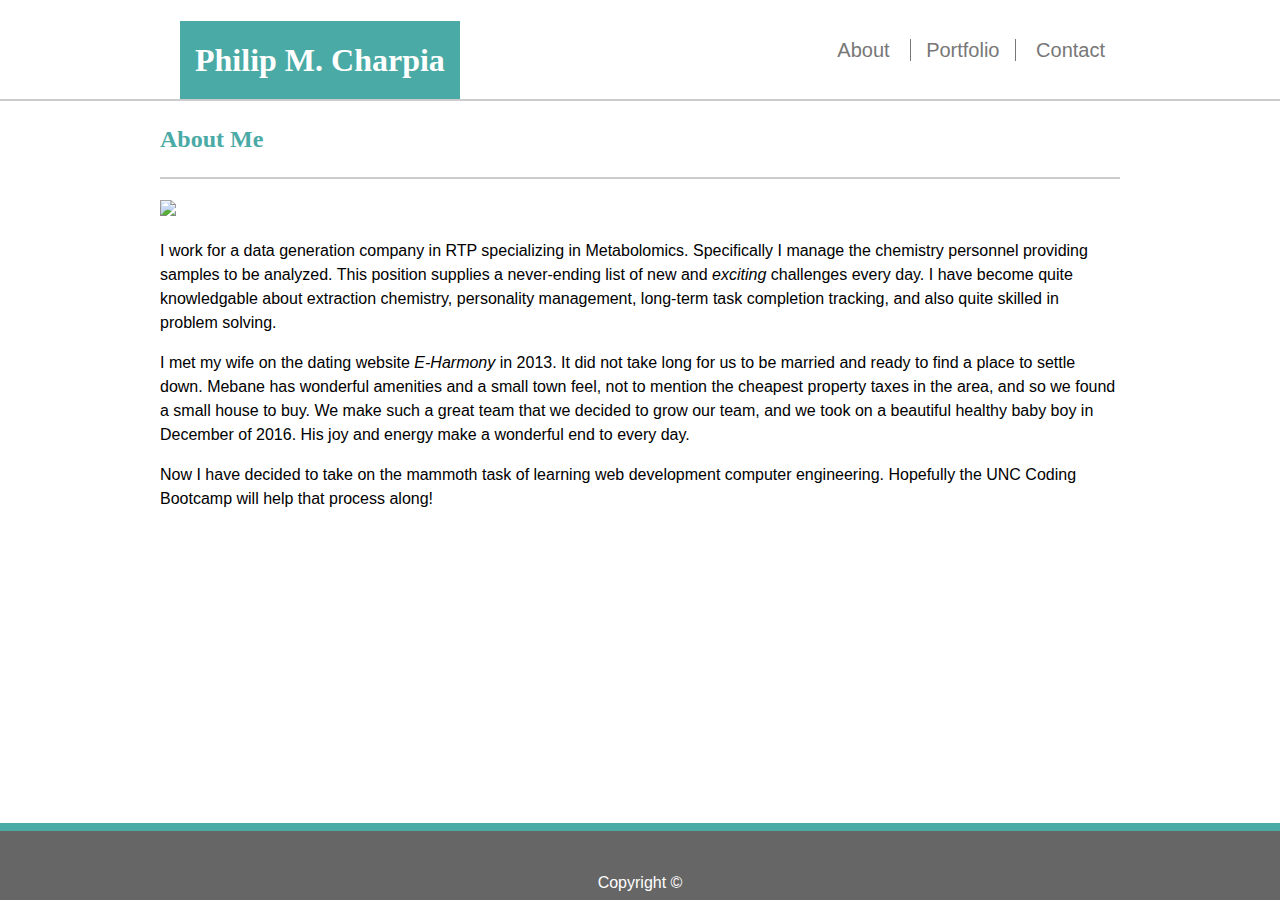
==== about.html @ 4187ca0d "Added constructors homework" ====
<!DOCTYPE html>
<html lang="en-us">
    
    <head>

        <meta charset="UTF-8">
        <title>Philip M. Charpia</title>
        <link rel="stylesheet" type="text/css" href="assets/css/style.css">

    </head>

    <body>
        <div class="all-content">
            <header class="main-header">
                <div class="head-container">
                    <h1 id="name">Philip M. Charpia</h1>
                    <div class="nav">
                        <ul>
                            <li><a href="about.html">About</a></li>
                            <li><a href="index.html" id="mid-line">Portfolio</a></li>
                            <li><a href="contact.html">Contact</a></li>
                        </ul>
                    </div>
                </div>
            </header>

            <section class="content">
                <div class="container">
                    <h2>About Me</h2>
                    <img id="headshot" src="assets/images/headshot.jpg">
                    <p>
                    I work for a data generation company in RTP specializing 
                    in Metabolomics. Specifically I manage the chemistry 
                    personnel providing samples to be analyzed. This position 
                    supplies a never-ending list of new and <em>exciting</em> 
                    challenges every day. I have become quite knowledgable about 
                    extraction chemistry, personality management, long-term task 
                    completion tracking, and also quite skilled in problem solving.
                    </p>
                    <p>
                    I met my wife on the dating website <em>E-Harmony</em> in 2013.
                     It did not take long for us to be married and ready to find 
                    a place to settle down. Mebane has wonderful amenities and a small 
                    town feel, not to mention the cheapest property taxes in the area, 
                    and so we found a small house to buy. We make such a great team 
                    that we decided to grow our team, and we took on a beautiful 
                    healthy baby boy in December of 2016. His joy and energy make a 
                    wonderful end to every day.
                    </p>
                    <p>
                    Now I have decided to take on the mammoth task of learning 
                    web development computer engineering. Hopefully the UNC 
                    Coding Bootcamp will help that process along!
                    </p>
                </div>
            </section>
        </div>
        <footer>
            <p>Copyright &copy;</p>
        </footer>

    </body>
</html>
---- assets/css/style.css ----
* {
    box-sizing: border-box;
    line-height: 1.5;
    font-family: 'Arial', 'Helvetica Neue', Helvetica, sans-serif;
}

html, body {
    height: 100%;
    margin: 0px;
}

.all-content {
    min-height:100%;
}

.container {
    max-width: 960px;
    margin: auto;
}

.container3 {
    max-width: 768px;
    background-color: #ffffff;
    padding: 20px;
    margin: 20px;
}

.head-container {
    max-width: 960px;
    margin: auto;
    background-color: #ffffff;
    display: flex;
    justify-content: space-between;
}

.content {
    clear: both;
    padding-bottom: 200px;
    width: 100%;
    height: 100%;
    border-top: 2px solid #cccccc;
    background: url(../images/background.png) no-repeat center center fixed;
    background-size: cover;
    overflow: hidden;
}

.about {
    /* display: flex; */
    flex-wrap: wrap;
}

.no-flex {
    display: block;
}

.flt-lf {
    float: left;
    padding-right: 15px;
}

footer {
    clear: both;
    background-color: #666666;
    text-align: center;
    padding-top: 40px;
    padding-bottom: 5px;
    color: #ffffff;
    border-top: 8px solid #4aaaa5;
    position: sticky;
    position: -webkit-sticky;
    bottom: 0;
    width: 100%;
    margin-top: -71px;
}

footer p {
    margin: 0px;
}

h1 {
    font-family: 'Georgia', Times, Times New Roman, serif;
    color: white;
    background-color: #4aaaa5;
    padding: 15px;
    text-align: center;
    margin-bottom: 0px;
}

h2 {
    font-family: 'Georgia', Times, Times New Roman, serif;
    color: #4aaaa5;
    border-bottom: 2px solid #cccccc;
    padding-bottom: 20px;
}

form {
    margin: 15px 0px;
}

form label {
    margin: 6px 0px;
}

form input {
    margin: 6px 0px;
}

form textarea {
    margin: 6px 0px;
}

form .text{
    width: 100%;
}

.nav {
    text-align: center;
    font-size: 20px;
}

.nav ul {
    padding: 15px 0px;
    margin-bottom: 0px;
}

.nav li {
    display: inline;
}

.nav a {
    text-decoration: none;
    color: #777777;
    padding: 0px 15px;
    margin-top: 15px;
}

ul.linkPictures {
    padding: 0px;
}

li.img-overlay {
    margin: 15px 25px 15px 0px;
}

.linkPictures {
    position: relative;
    width: 100%;
}

.img-overlay {
    position: relative;
    text-align: center;
    max-width: 30%;
    display: inline-block;
    margin: 25px 15px;
    font-size: 24;
}

.overlayText {
    position: relative;
    float: left;
    margin: auto;
    top: 50%;
    transform: translate(0%, -130%);
    background-color: #4aaaa5;
    padding: 10px;
    color: white;
    width: 218px;
}

.portfolioLink {
    margin: 0px;
    max-width: 218px;
    max-height: 145px;
}

.button {
    background-color: #4aaaa5;
    color: white;
    padding: 8px 20px;
    border: none;
    font-weight: bold;
}

#mid-line {
    border-right: 1px solid #777777;
    border-left: 1px solid #777777;
}

#name {
    margin-left: 20px;
}


@media screen and (max-width: 740px) {
    h1, .nav {
        display: block;
        width: 100%;
    }

    header {
        position: static;
    }

    #name {
        margin: 0px;
    }

    .head-container {
        flex-wrap: wrap;
        max-width: 680px;
    }

    .img-overlay {
        display: block;
        width: 218px;
        margin: auto;
    }

    .flt-lf {
        display: block;
        float: none;
    }

    #headshot {
        height: 364px;
        width: 420px;  
        margin: auto;
    }
}
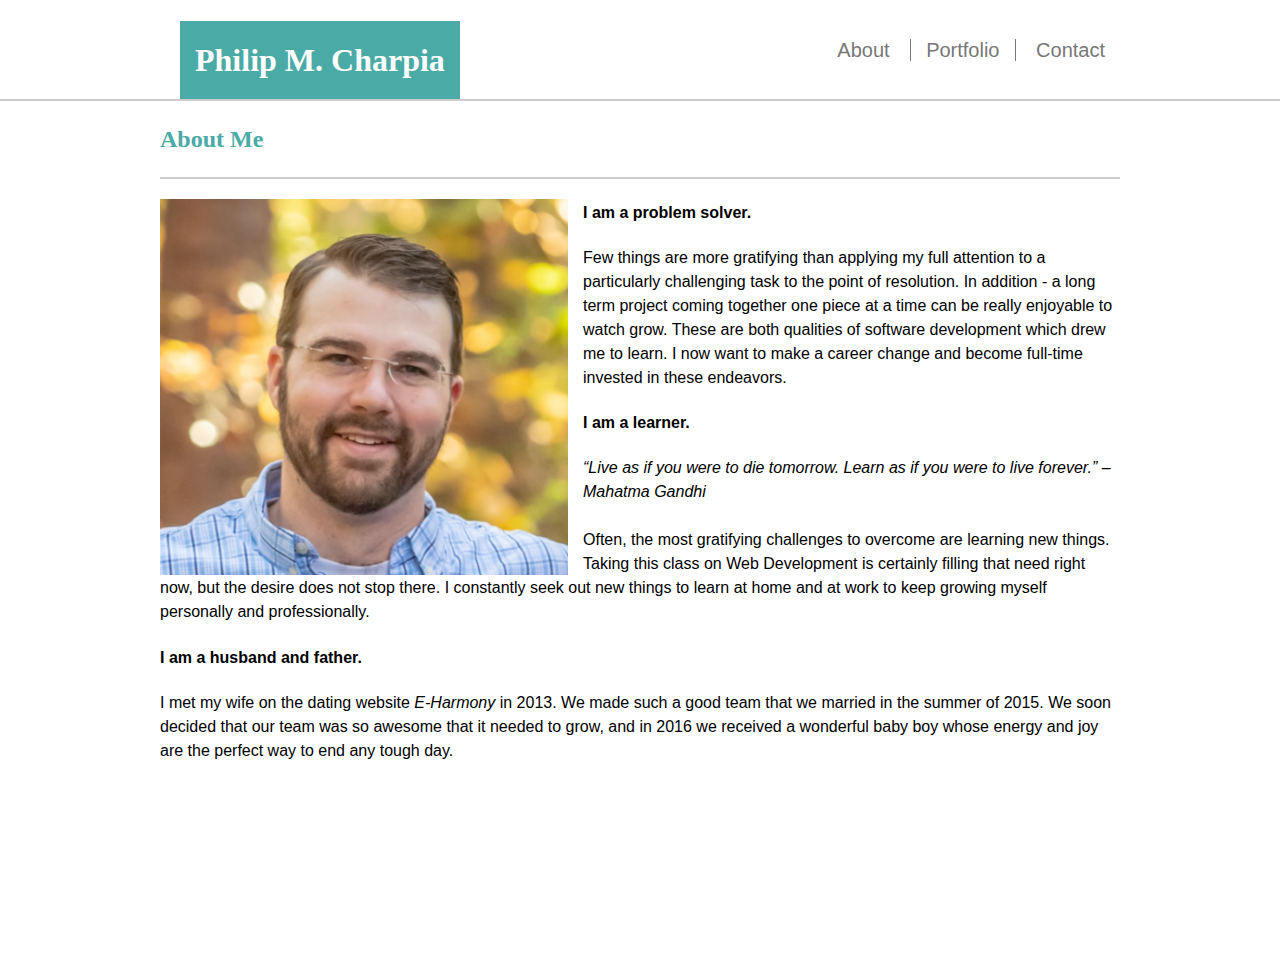
==== commit 7643a7e0: "removed footer, confirmed form, formatted about page" ====
--- a/about.html
+++ b/about.html
@@ -27,37 +27,47 @@
             <section class="content">
                 <div class="container">
                     <h2>About Me</h2>
-                    <img id="headshot" src="assets/images/headshot.jpg">
+                    <img id="headshot" class="flt-lf" src="assets/images/headshot.png">
+                    <h4>
+                        I am a problem solver.
+                    </h4>
                     <p>
-                    I work for a data generation company in RTP specializing 
-                    in Metabolomics. Specifically I manage the chemistry 
-                    personnel providing samples to be analyzed. This position 
-                    supplies a never-ending list of new and <em>exciting</em> 
-                    challenges every day. I have become quite knowledgable about 
-                    extraction chemistry, personality management, long-term task 
-                    completion tracking, and also quite skilled in problem solving.
+                        Few things are more gratifying than applying 
+                        my full attention to a particularly challenging task to the point 
+                        of resolution. In addition - a long term project coming together 
+                        one piece at a time can be really enjoyable to watch grow. These 
+                        are both qualities of software development which drew me to learn. 
+                        I now want to make a career change and become full-time invested in 
+                        these endeavors.
                     </p>
+                    <h4>
+                        I am a learner.
+                    </h4>
                     <p>
-                    I met my wife on the dating website <em>E-Harmony</em> in 2013.
-                     It did not take long for us to be married and ready to find 
-                    a place to settle down. Mebane has wonderful amenities and a small 
-                    town feel, not to mention the cheapest property taxes in the area, 
-                    and so we found a small house to buy. We make such a great team 
-                    that we decided to grow our team, and we took on a beautiful 
-                    healthy baby boy in December of 2016. His joy and energy make a 
-                    wonderful end to every day.
+                        <em>“Live as if you were to die tomorrow. Learn as if you were to live forever.” – Mahatma Gandhi</em>
+                        <br><br>
+                        Often, the most gratifying challenges to overcome are learning 
+                        new things. Taking this class on Web Development is certainly 
+                        filling that need right now, but the desire does not stop there. 
+                        I constantly seek out new things to learn at home and at work to 
+                        keep growing myself personally and professionally.
                     </p>
+                    <h4>
+                        I am a husband and father.
+                    </h4>
                     <p>
-                    Now I have decided to take on the mammoth task of learning 
-                    web development computer engineering. Hopefully the UNC 
-                    Coding Bootcamp will help that process along!
+                        I met my wife on the dating website <em>E-Harmony</em> in 2013. 
+                        We made such a good team that we married in the summer of 2015. 
+                        We soon decided that our team was so awesome that it needed to grow, 
+                        and in 2016 we received a wonderful baby boy whose energy and joy 
+                        are the perfect way to end any tough day.
                     </p>
                 </div>
             </section>
         </div>
-        <footer>
+        <!-- <footer>
             <p>Copyright &copy;</p>
-        </footer>
+        </footer> -->
 
     </body>
 </html>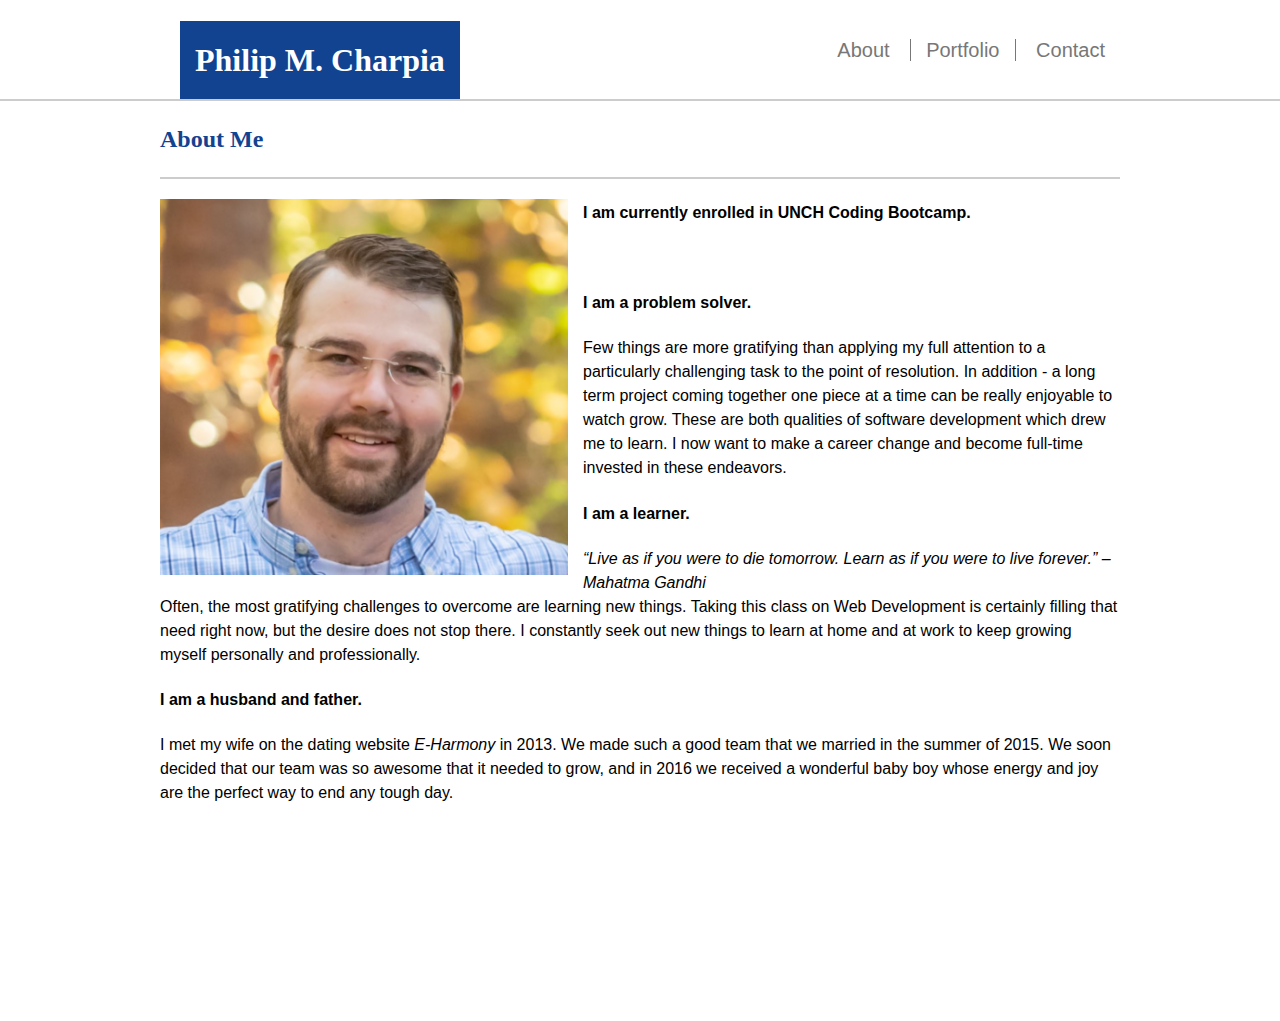
==== commit e453adb9: "portfolio links open in new tab" ====
--- a/about.html
+++ b/about.html
@@ -29,6 +29,10 @@
                     <h2>About Me</h2>
                     <img id="headshot" class="flt-lf" src="assets/images/headshot.png">
                     <h4>
+                        I am currently enrolled in UNCH Coding Bootcamp.
+                    </h4>
+                    <br>
+                    <h4>
                         I am a problem solver.
                     </h4>
                     <p>
@@ -45,7 +49,7 @@
                     </h4>
                     <p>
                         <em>“Live as if you were to die tomorrow. Learn as if you were to live forever.” – Mahatma Gandhi</em>
-                        <br><br>
+                        <br>
                         Often, the most gratifying challenges to overcome are learning 
                         new things. Taking this class on Web Development is certainly 
                         filling that need right now, but the desire does not stop there. 
--- a/assets/css/style.css
+++ b/assets/css/style.css
@@ -65,7 +65,7 @@
     padding-top: 40px;
     padding-bottom: 5px;
     color: #ffffff;
-    border-top: 8px solid #4aaaa5;
+    border-top: 8px solid #124391;
     position: sticky;
     position: -webkit-sticky;
     bottom: 0;
@@ -80,7 +80,7 @@
 h1 {
     font-family: 'Georgia', Times, Times New Roman, serif;
     color: white;
-    background-color: #4aaaa5;
+    background-color: #124391;
     padding: 15px;
     text-align: center;
     margin-bottom: 0px;
@@ -88,7 +88,7 @@
 
 h2 {
     font-family: 'Georgia', Times, Times New Roman, serif;
-    color: #4aaaa5;
+    color: #124391;
     border-bottom: 2px solid #cccccc;
     padding-bottom: 20px;
 }
@@ -162,7 +162,7 @@
     margin: auto;
     top: 50%;
     transform: translate(0%, -130%);
-    background-color: #4aaaa5;
+    background-color: #124391;
     padding: 10px;
     color: white;
     width: 218px;
@@ -175,7 +175,7 @@
 }
 
 .button {
-    background-color: #4aaaa5;
+    background-color: #124391;
     color: white;
     padding: 8px 20px;
     border: none;
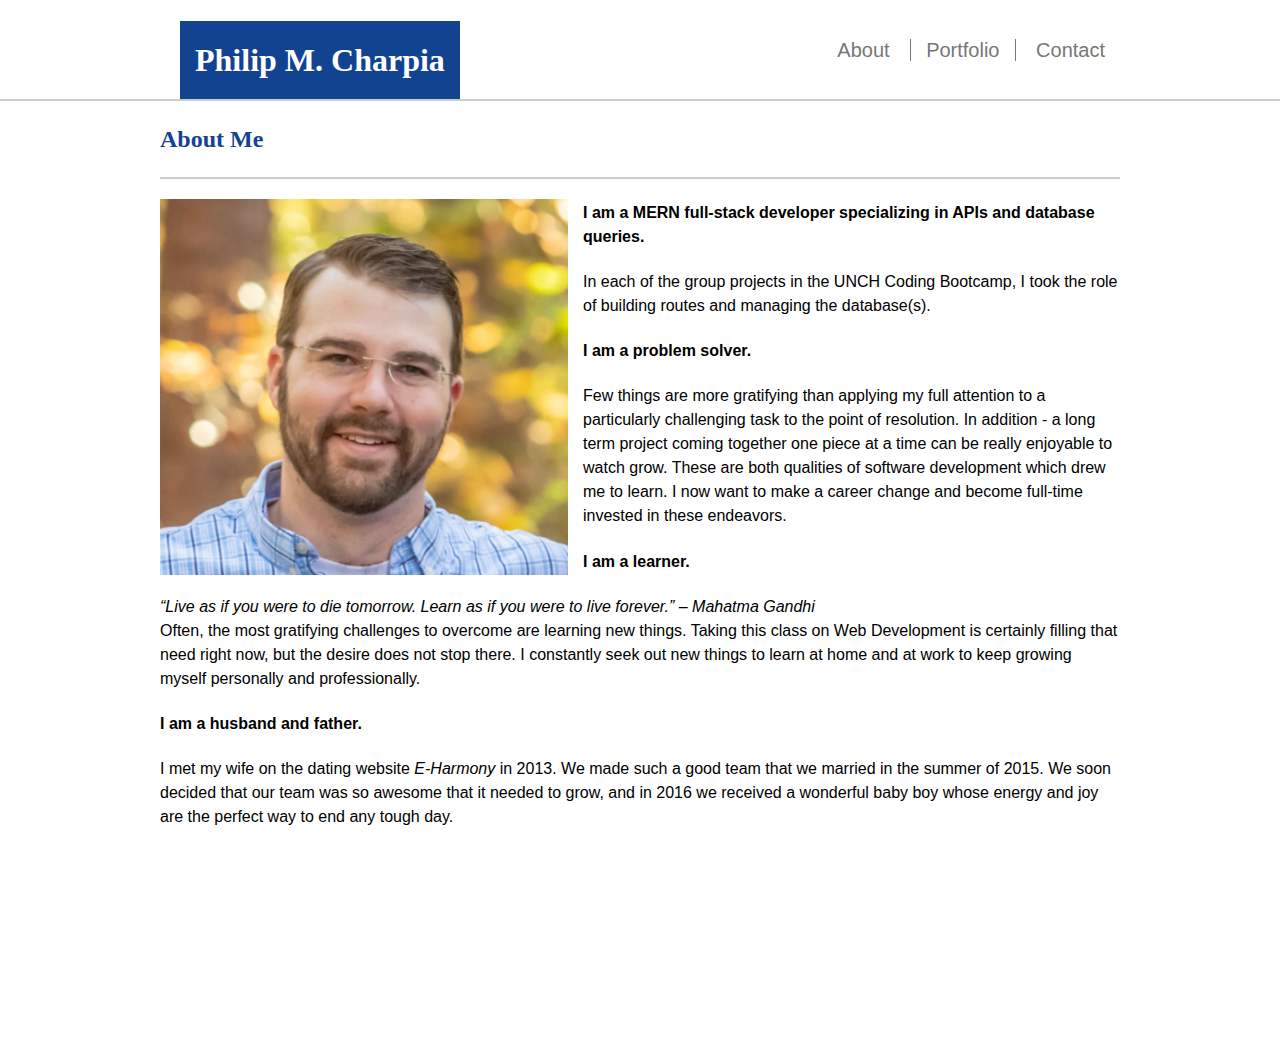
==== commit bdc6ed97: "added clicky game and project 3, updated the about" ====
--- a/about.html
+++ b/about.html
@@ -29,9 +29,12 @@
                     <h2>About Me</h2>
                     <img id="headshot" class="flt-lf" src="assets/images/headshot.png">
                     <h4>
-                        I am currently enrolled in UNCH Coding Bootcamp.
+                        I am a MERN full-stack developer specializing in APIs and database queries.
                     </h4>
-                    <br>
+                    <p>
+                        In each of the group projects in the UNCH Coding Bootcamp, I took the role 
+                        of building routes and managing the database(s).
+                    </p>
                     <h4>
                         I am a problem solver.
                     </h4>
